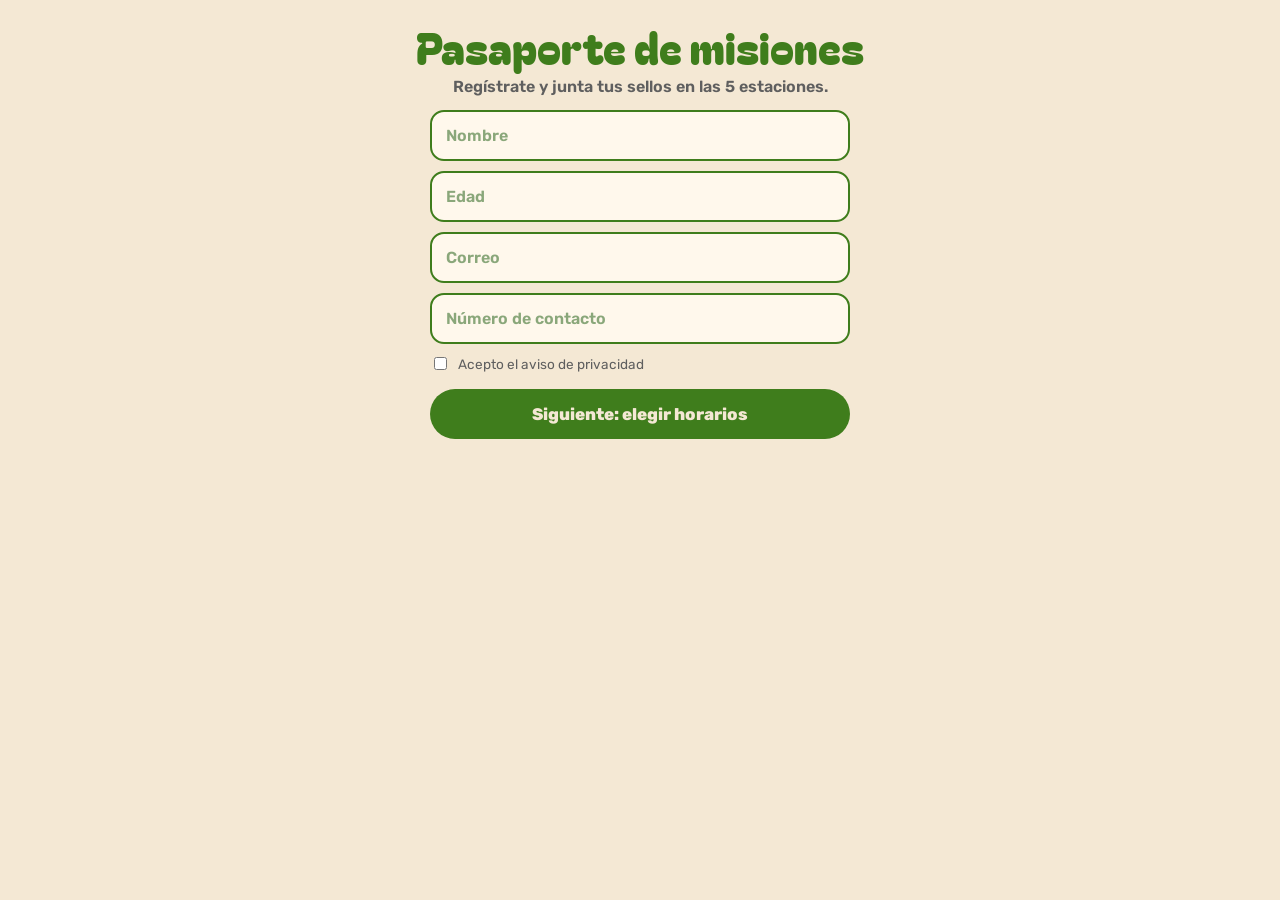
==== index.html @ cc2224c9 "prueba" ====
<!doctype html>
<html lang="es">
  <head>
    <meta charset="utf-8" />
    <meta name="viewport" content="width=device-width,initial-scale=1" />
    <title>Pasaporte de Misiones</title>
    <link
      href="https://fonts.googleapis.com/css2?family=Bagel+Fat+One&family=Rubik:wght@400;600;800&display=swap"
      rel="stylesheet"
    />
    <link rel="stylesheet" href="style.css" />
  </head>
  <body>
    <main>
      <!-- Paso 1: datos -->
      <section id="reg" hidden>
        <h1>Pasaporte de misiones</h1>
        <p class="sub">Regístrate y junta tus sellos en las 5 estaciones.</p>
        <form id="f" autocomplete="on">
          <input
            name="name"
            placeholder="Nombre"
            required
            maxlength="80"
            autocomplete="name"
          />
          <input
            name="age"
            type="number"
            inputmode="numeric"
            min="5"
            max="99"
            placeholder="Edad"
            required
          />
          <input
            name="email"
            type="email"
            placeholder="Correo"
            required
            autocomplete="email"
          />
          <input
            name="phone"
            type="tel"
            inputmode="tel"
            placeholder="Número de contacto"
            required
            autocomplete="tel"
          />
          <label class="chk"
            ><input type="checkbox" required /> Acepto el aviso de
            privacidad</label
          >
          <button id="go">Siguiente: elegir horarios</button>
        </form>
      </section>

      <!-- Paso 2: horarios -->
      <section id="sched" hidden>
        <h1>Elige tus horarios</h1>
        <p class="sub">
          Un horario por franja y cada actividad solo una vez por día. Es
          opcional, puedes cambiarlo después.
        </p>
        <div id="slots"></div>
        <button id="ok" type="button">Crear mi pasaporte</button>
        <button id="back" type="button" class="sec">Volver</button>
      </section>

      <!-- Pasaporte -->
      <section id="pass" hidden>
        <p class="sub" id="who"></p>
        <div class="stage" id="stage">
          <div class="scale">
            <div
              class="book"
              id="book"
              role="button"
              tabindex="0"
              aria-label="Abrir o cerrar pasaporte"
            >
              <div class="page right" id="right"></div>
              <div class="cover">
                <div class="face front">
                  <h2>Pasaporte<br />de misiones</h2>
                  <b>Playbook House</b>
                  <img
                    class="art"
                    src="img/unamas.png"
                    alt=""
                    onerror="this.remove()"
                  />
                </div>
                <div class="face back page" id="left"></div>
              </div>
            </div>
          </div>
        </div>
        <p class="hint" id="hint"></p>
        <p class="count"><b id="n">0</b> de 5 sellos</p>
        <div id="mine"></div>
        <button id="cal" type="button" hidden>Agregar a mi calendario</button>
        <button id="edit" type="button" class="sec">Mis horarios</button>
      </section>
    </main>
    <div id="toast" role="status"></div>
    <script type="module" src="app.js"></script>
  </body>
</html>
---- style.css ----
:root{--g:#3f7d1c;--l:#d9a9ee;--c:#f4e8d4;--k:#5f5f5f;--pg:#fdf6ea}
*{box-sizing:border-box}
body{margin:0;background:var(--c);color:var(--g);font-family:Rubik,system-ui,sans-serif;min-height:100vh;overflow-x:hidden}
main{max-width:520px;margin:auto;padding:20px 14px 56px;text-align:center}
h1{font-family:'Bagel Fat One',Impact,sans-serif;font-weight:400;font-size:2.7rem;line-height:.95;margin:6px 0 10px}
.sub{margin:0 0 14px;color:var(--k);font-weight:600}
form{display:grid;gap:10px;text-align:left;max-width:420px;margin:auto}
input:not([type=checkbox]){width:100%;padding:14px;border:2.5px solid var(--g);border-radius:14px;background:#fff8ec;font:600 1rem Rubik;color:var(--g)}
input::placeholder{color:#8aa77a}
input:focus-visible,button:focus-visible,.book:focus-visible{outline:3px solid var(--l);outline-offset:4px}
.chk{font-size:.85rem;color:var(--k);display:flex;gap:8px;align-items:center}
button{margin-top:6px;padding:15px;border:0;border-radius:999px;background:var(--g);color:var(--c);font:800 1.05rem Rubik;cursor:pointer}
button:disabled{opacity:.6}
.count{font-size:1.05rem;margin:6px 0 0;color:var(--k)}.count b{color:var(--g);font-size:1.6rem}
.hint{min-height:1.4em;margin:14px 0 0;font-weight:800}

/* Librito */
.stage{height:calc(440px*var(--s,1));display:flex;justify-content:center;transition:height .8s}
.scale{width:300px;height:440px;transform:scale(var(--s,1));transform-origin:top center;perspective:1800px;transition:transform .8s}
.book{position:relative;width:300px;height:440px;transform-style:preserve-3d;transition:transform .9s;cursor:pointer;-webkit-tap-highlight-color:transparent}
.book.open{transform:translateX(150px)}
.page,.face{position:absolute;inset:0;background:var(--pg);box-shadow:0 8px 22px #0003}
.right{border-radius:6px 14px 14px 6px}
.page{padding:18px 14px 14px;display:flex;flex-direction:column;align-items:center;justify-content:space-between}
.cover{position:absolute;inset:0;z-index:2;transform-origin:left center;transform-style:preserve-3d;transition:transform .9s cubic-bezier(.5,0,.2,1)}
.book.open .cover{transform:rotateY(-180deg)}
.face{-webkit-backface-visibility:hidden;backface-visibility:hidden;border-radius:6px 14px 14px 6px;overflow:hidden}
.front{display:flex;flex-direction:column;align-items:center;justify-content:space-between;padding:34px 18px 24px;border-left:6px solid #e6d3b6}
.front h2{font:400 2.6rem/.95 'Bagel Fat One',Impact,sans-serif;margin:0}
.front b{letter-spacing:.2em;font-size:.75rem;text-transform:uppercase}
.art{order:2;flex:1;min-height:0;width:100%;margin:16px 0;object-fit:contain}
.front h2{order:1}
.front b{order:3}
.back{transform:rotateY(180deg);border-radius:14px 6px 6px 14px}

/* Estaciones */
.slot{display:flex;flex-direction:column;align-items:center;gap:6px}
.pill{display:inline-flex;align-items:center;gap:6px;border:2.5px solid var(--g);border-radius:999px;padding:2px 12px 2px 3px;font:800 .85rem Rubik;text-transform:uppercase}
.pill i{font-style:normal;background:var(--l);border-radius:999px;padding:1px 7px}
.ring{--d:86px;width:var(--d);height:var(--d);border:3px solid var(--g);border-radius:50%;position:relative;display:grid;place-items:center}
.back .ring{--d:112px}
.ring::before,.ring::after{content:"✦";position:absolute;top:50%;color:var(--l);font-size:18px;transform:translateY(-50%)}
.ring::before{left:calc(var(--d)*-.34)}.ring::after{right:calc(var(--d)*-.34)}
.ring img{width:94%;height:94%;object-fit:contain;transform:rotate(-6deg)}
.ring img.new{animation:slam .6s cubic-bezier(.2,1.4,.4,1)}
.fb{width:88%;height:88%;border-radius:50%;background:var(--l);display:grid;place-items:center;font:400 2rem 'Bagel Fat One'}
.spin{position:absolute;inset:5px;border:5px solid #d9a9ee66;border-top-color:var(--g);border-radius:50%;animation:rot .8s linear infinite}
.ring.load{animation:pulse 1s ease-in-out infinite}
.foot{width:100%;border-top:2.5px solid var(--g);padding-top:7px;font:800 .62rem Rubik;letter-spacing:.07em;text-transform:uppercase;color:var(--k)}
.foot.hit{color:var(--g)}.foot.hit::before{content:"★ "}
@keyframes slam{0%{transform:scale(2.8) rotate(20deg);opacity:0}55%{opacity:1}100%{transform:scale(1) rotate(-6deg)}}
@keyframes rot{to{transform:rotate(360deg)}}
@keyframes pulse{50%{background:#d9a9ee44}}
.dots::after{content:"";animation:dots 1.2s steps(4) infinite}
@keyframes dots{0%{content:""}25%{content:"."}50%{content:".."}75%{content:"..."}}
.cf{position:fixed;top:-16px;width:9px;height:14px;border-radius:2px;pointer-events:none;animation:fall 2s ease-in forwards;z-index:9}
@keyframes fall{to{transform:translateY(110vh) rotate(720deg)}}
#toast{position:fixed;left:50%;bottom:24px;transform:translate(-50%,120px);background:var(--g);color:var(--c);padding:12px 20px;border-radius:999px;font-weight:800;transition:transform .3s;max-width:90%;z-index:10}
#toast.show{transform:translate(-50%,0)}

/* Horarios */
#sched{max-width:420px;margin:auto}
.blk{text-align:left;margin:0 0 14px}
.blk h3,#mine h3{margin:0 0 6px;font:800 .95rem Rubik}
.opts{display:grid;grid-template-columns:repeat(auto-fit,minmax(110px,1fr));gap:8px}
.opt{margin:0;padding:10px 6px;border:2.5px solid var(--g);border-radius:14px;background:#fff8ec;color:var(--g);font:800 .9rem Rubik;display:flex;flex-direction:column;gap:2px;align-items:center}
.opt small{font:600 .7rem Rubik;color:var(--k)}
.opt.on{background:var(--g);color:var(--c)}
.opt.on small{color:var(--c)}
.opt:disabled{opacity:.45;text-decoration:line-through}
button.sec{background:transparent;color:var(--g);border:2.5px solid var(--g);margin-left:6px}
#mine{margin:14px 0 8px;color:var(--k)}
#mine p{margin:2px 0}
#sched #ok,#sched .sec{margin-top:10px}
#cal,#edit{margin:10px 3px 0}
#cal[hidden]{display:none}

@media (prefers-reduced-motion:reduce){*{animation-duration:.01ms!important;transition-duration:.01ms!important}}

/* Pestañas de día */
.tabs{display:flex;gap:8px;margin:0 0 16px}
.tab{flex:1;margin:0;padding:11px 6px;border:2.5px solid var(--g);background:transparent;color:var(--g);font:800 .95rem Rubik}
.tab.on{background:var(--g);color:var(--c)}
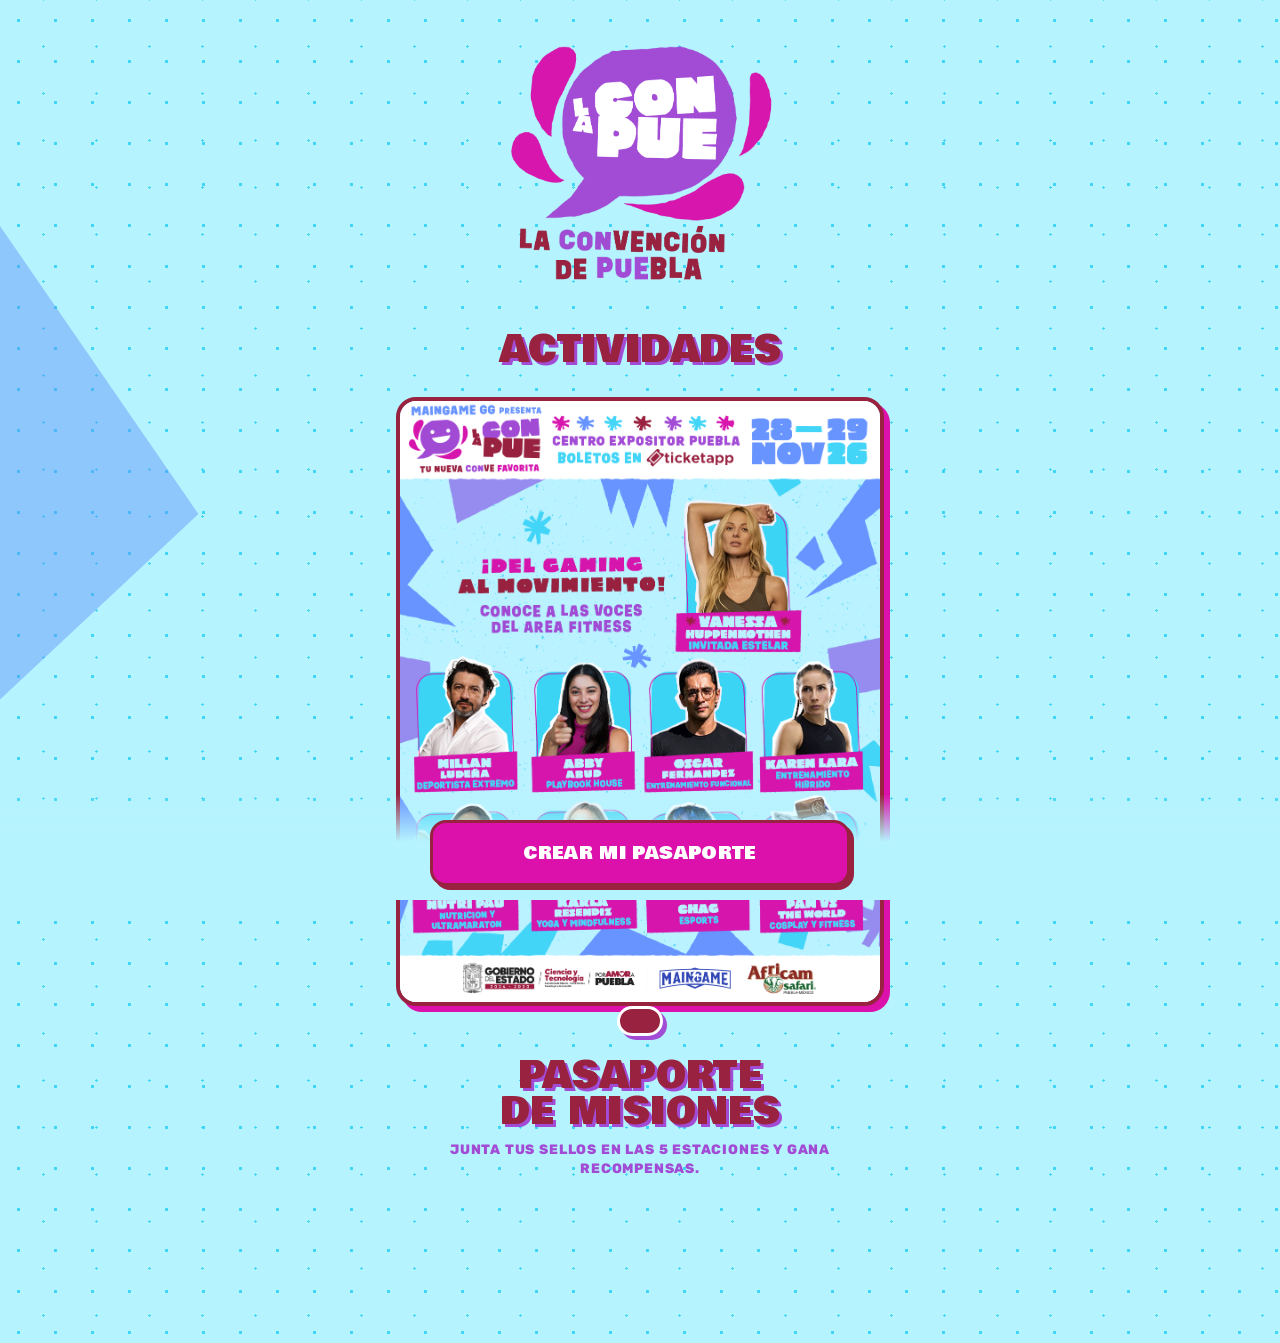
==== commit 5531a9ea: "vista bonita" ====
--- a/index.html
+++ b/index.html
@@ -2,18 +2,55 @@
 <html lang="es">
   <head>
     <meta charset="utf-8" />
-    <meta name="viewport" content="width=device-width,initial-scale=1" />
-    <title>Pasaporte de Misiones</title>
+    <meta
+      name="viewport"
+      content="width=device-width,initial-scale=1,viewport-fit=cover"
+    />
+    <meta name="theme-color" content="#b5f3fe" />
+    <title>Pasaporte de Misiones · La ConPue</title>
     <link
-      href="https://fonts.googleapis.com/css2?family=Bagel+Fat+One&family=Rubik:wght@400;600;800&display=swap"
+      href="https://fonts.googleapis.com/css2?family=Bagel+Fat+One&family=Bowlby+One&family=Rubik:wght@400;600;800;900&display=swap"
       rel="stylesheet"
     />
     <link rel="stylesheet" href="style.css" />
   </head>
   <body>
     <main>
+      <!-- Inicio: logo + cartel -->
+      <section id="home" hidden>
+        <img
+          class="logo"
+          src="img/logo.png"
+          alt="La ConPue"
+          onerror="this.remove()"
+        />
+        <br />
+        <h1>Actividades<br /></h1>
+        <br />
+        <img
+          class="poster"
+          src="img/cartel.png"
+          alt="¡Del gaming al movimiento! Conoce a las voces del área fitness"
+          onerror="this.remove()"
+        />
+        <br />
+        <h1>Pasaporte<br />de misiones</h1>
+        <p class="sub">
+          Junta tus sellos en las 5 estaciones y gana recompensas.
+        </p>
+        <div class="cta">
+          <button id="start" type="button">Crear mi pasaporte</button>
+        </div>
+      </section>
+
       <!-- Paso 1: datos -->
       <section id="reg" hidden>
+        <img
+          class="mini"
+          src="img/logo.png"
+          alt="La ConPue"
+          onerror="this.remove()"
+        />
         <h1>Pasaporte de misiones</h1>
         <p class="sub">Regístrate y junta tus sellos en las 5 estaciones.</p>
         <form id="f" autocomplete="on">
@@ -58,6 +95,12 @@
 
       <!-- Paso 2: horarios -->
       <section id="sched" hidden>
+        <img
+          class="mini"
+          src="img/logo.png"
+          alt="La ConPue"
+          onerror="this.remove()"
+        />
         <h1>Elige tus horarios</h1>
         <p class="sub">
           Un horario por franja y cada actividad solo una vez por día. Es
@@ -70,6 +113,12 @@
 
       <!-- Pasaporte -->
       <section id="pass" hidden>
+        <img
+          class="mini"
+          src="img/logo.png"
+          alt="La ConPue"
+          onerror="this.remove()"
+        />
         <p class="sub" id="who"></p>
         <div class="stage" id="stage">
           <div class="scale">
@@ -99,9 +148,11 @@
         </div>
         <p class="hint" id="hint"></p>
         <p class="count"><b id="n">0</b> de 5 sellos</p>
+        <div class="acts">
+          <button id="cal" type="button" hidden>Agregar a mi calendario</button>
+          <button id="edit" type="button" class="sec">Mis horarios</button>
+        </div>
         <div id="mine"></div>
-        <button id="cal" type="button" hidden>Agregar a mi calendario</button>
-        <button id="edit" type="button" class="sec">Mis horarios</button>
       </section>
     </main>
     <div id="toast" role="status"></div>
--- a/style.css
+++ b/style.css
@@ -1,20 +1,88 @@
-:root{--g:#3f7d1c;--l:#d9a9ee;--c:#f4e8d4;--k:#5f5f5f;--pg:#fdf6ea}
+/* ===== Paleta La ConPue ===== */
+:root{
+  --cy:#b5f3fe;   /* fondo celeste */
+  --pu:#a24cd5;   /* morado */
+  --mg:#dc10aa;   /* magenta */
+  --mr:#992240;   /* vino */
+  --bl:#6193f9;   /* azul */
+  --lv:#9c8ef5;   /* lavanda */
+  --sk:#3dd5f5;   /* cian */
+  --ink:#4a1d6b;
+}
 *{box-sizing:border-box}
-body{margin:0;background:var(--c);color:var(--g);font-family:Rubik,system-ui,sans-serif;min-height:100vh;overflow-x:hidden}
-main{max-width:520px;margin:auto;padding:20px 14px 56px;text-align:center}
-h1{font-family:'Bagel Fat One',Impact,sans-serif;font-weight:400;font-size:2.7rem;line-height:.95;margin:6px 0 10px}
-.sub{margin:0 0 14px;color:var(--k);font-weight:600}
-form{display:grid;gap:10px;text-align:left;max-width:420px;margin:auto}
-input:not([type=checkbox]){width:100%;padding:14px;border:2.5px solid var(--g);border-radius:14px;background:#fff8ec;font:600 1rem Rubik;color:var(--g)}
-input::placeholder{color:#8aa77a}
-input:focus-visible,button:focus-visible,.book:focus-visible{outline:3px solid var(--l);outline-offset:4px}
-.chk{font-size:.85rem;color:var(--k);display:flex;gap:8px;align-items:center}
-button{margin-top:6px;padding:15px;border:0;border-radius:999px;background:var(--g);color:var(--c);font:800 1.05rem Rubik;cursor:pointer}
-button:disabled{opacity:.6}
-.count{font-size:1.05rem;margin:6px 0 0;color:var(--k)}.count b{color:var(--g);font-size:1.6rem}
-.hint{min-height:1.4em;margin:14px 0 0;font-weight:800}
+html{-webkit-text-size-adjust:100%}
+body{
+  margin:0;color:var(--ink);font-family:Rubik,system-ui,sans-serif;
+  min-height:100vh;min-height:100dvh;overflow-x:hidden;background-color:var(--cy);
+  background-image:
+    radial-gradient(var(--sk) 1.3px,transparent 1.8px),
+    radial-gradient(var(--sk) 1px,transparent 1.5px);
+  background-size:37px 41px,53px 47px;
+  background-position:0 0,17px 23px;
+}
+/* Figuras sueltas del cartel */
+body::before{
+  content:"";position:fixed;inset:0;z-index:-1;pointer-events:none;
+  background:url("data:image/svg+xml,%3Csvg xmlns='http://www.w3.org/2000/svg' viewBox='0 0 400 800' preserveAspectRatio='xMidYMid slice'%3E%3Cpolygon points='0,0 190,0 130,95 0,62' fill='%239c8ef5' opacity='.55'/%3E%3Cpolygon points='400,0 400,180 305,62 335,0' fill='%236193f9' opacity='.5'/%3E%3Cpolygon points='0,330 62,420 0,478' fill='%236193f9' opacity='.45'/%3E%3Cpolygon points='400,640 400,800 265,800 335,700' fill='%239c8ef5' opacity='.5'/%3E%3Cpolygon points='0,715 95,800 0,800' fill='%233dd5f5' opacity='.55'/%3E%3C/svg%3E") center/cover no-repeat;
+}
+main{max-width:520px;margin:auto;padding:18px 16px calc(150px + env(safe-area-inset-bottom));text-align:center}
 
-/* Librito */
+/* ===== Tipografía ===== */
+h1{
+  font:400 2.3rem/1 'Bowlby One',Impact,sans-serif;text-transform:uppercase;
+  color:var(--mr);margin:10px 0 10px;letter-spacing:.01em;
+  text-shadow:3px 3px 0 var(--pu);
+}
+.sub{margin:0 0 16px;color:var(--pu);font:800 .85rem/1.35 Rubik;text-transform:uppercase;letter-spacing:.06em}
+h3{font-family:'Bowlby One',Impact,sans-serif;font-weight:400}
+
+/* ===== Logo y cartel ===== */
+.logo{display:block;width:min(300px,78%);height:auto;margin:0 auto 14px}
+.mini{display:block;width:min(150px,42%);height:auto;margin:0 auto 6px}
+.poster{
+  display:block;width:100%;height:auto;border-radius:20px;border:4px solid var(--mr);
+  box-shadow:6px 6px 0 var(--mg);margin:0 0 22px;background:#fff
+}
+
+/* ===== Formularios y botones ===== */
+form{display:grid;gap:12px;text-align:left;max-width:420px;margin:auto}
+input:not([type=checkbox]){
+  width:100%;padding:14px;border:3px solid var(--pu);border-radius:16px;background:#fff;
+  font:700 1rem Rubik;color:var(--mr);box-shadow:4px 4px 0 #a24cd566
+}
+input::placeholder{color:#a58bc0;font-weight:600}
+input:focus{outline:none;border-color:var(--mg);box-shadow:4px 4px 0 var(--mg)}
+input:focus-visible,button:focus-visible,.book:focus-visible{outline:3px solid var(--mg);outline-offset:4px}
+.chk{font-size:.85rem;color:var(--ink);font-weight:600;display:flex;gap:8px;align-items:center}
+.chk input{accent-color:var(--mg);width:20px;height:20px}
+button{
+  margin-top:6px;padding:14px 22px;border:3px solid var(--mr);border-radius:16px;
+  background:var(--mg);color:#fff;font:400 1.02rem 'Bowlby One',Impact,sans-serif;text-transform:uppercase;
+  letter-spacing:.02em;cursor:pointer;box-shadow:4px 4px 0 var(--mr);
+  transition:transform .08s,box-shadow .08s;-webkit-tap-highlight-color:transparent
+}
+button:active:not(:disabled){transform:translate(3px,3px);box-shadow:1px 1px 0 var(--mr)}
+button:disabled{opacity:.55;cursor:default}
+button.sec{background:#fff;color:var(--pu);border-color:var(--pu);box-shadow:4px 4px 0 var(--pu);margin-left:6px}
+button.sec:active:not(:disabled){box-shadow:1px 1px 0 var(--pu)}
+
+/* Botón fijo del inicio */
+.cta{
+  position:fixed;left:0;right:0;bottom:0;z-index:5;padding:26px 18px calc(14px + env(safe-area-inset-bottom));
+  background:linear-gradient(to bottom,#b5f3fe00,var(--cy) 45%)
+}
+.cta button{display:block;width:100%;max-width:420px;margin:0 auto;padding:16px;font-size:1.1rem}
+
+/* ===== Pasaporte (conserva sus colores originales) ===== */
+.scale{--g:#3f7d1c;--l:#d9a9ee;--c:#f4e8d4;--k:#5f5f5f;--pg:#fdf6ea}
+#who{
+  display:inline-block;background:var(--mg);color:#fff;border:3px solid var(--mr);border-radius:12px;
+  padding:6px 16px;margin:6px 0 16px;transform:rotate(-2deg);box-shadow:3px 3px 0 var(--mr);letter-spacing:.04em
+}
+.count{font:800 1rem Rubik;margin:8px 0 0;color:var(--ink);text-transform:uppercase;letter-spacing:.04em}
+.count b{color:var(--mg);font:400 1.9rem 'Bowlby One',Impact,sans-serif}
+.hint{min-height:1.4em;margin:14px 0 0;font-weight:800;color:var(--mr)}
+
 .stage{height:calc(440px*var(--s,1));display:flex;justify-content:center;transition:height .8s}
 .scale{width:300px;height:440px;transform:scale(var(--s,1));transform-origin:top center;perspective:1800px;transition:transform .8s}
 .book{position:relative;width:300px;height:440px;transform-style:preserve-3d;transition:transform .9s;cursor:pointer;-webkit-tap-highlight-color:transparent}
@@ -25,13 +93,13 @@
 .cover{position:absolute;inset:0;z-index:2;transform-origin:left center;transform-style:preserve-3d;transition:transform .9s cubic-bezier(.5,0,.2,1)}
 .book.open .cover{transform:rotateY(-180deg)}
 .face{-webkit-backface-visibility:hidden;backface-visibility:hidden;border-radius:6px 14px 14px 6px;overflow:hidden}
-.front{display:flex;flex-direction:column;align-items:center;justify-content:space-between;padding:34px 18px 24px;border-left:6px solid #e6d3b6}
+.front{display:flex;flex-direction:column;align-items:center;justify-content:space-between;padding:34px 18px 24px;border-left:6px solid #e6d3b6;color:var(--g)}
 .front h2{font:400 2.6rem/.95 'Bagel Fat One',Impact,sans-serif;margin:0}
 .front b{letter-spacing:.2em;font-size:.75rem;text-transform:uppercase}
 .art{order:2;flex:1;min-height:0;width:100%;margin:16px 0;object-fit:contain}
 .front h2{order:1}
 .front b{order:3}
-.back{transform:rotateY(180deg);border-radius:14px 6px 6px 14px}
+.back{transform:rotateY(180deg);border-radius:14px 6px 6px 14px;color:var(--g)}
 
 /* Estaciones */
 .slot{display:flex;flex-direction:column;align-items:center;gap:6px}
@@ -55,29 +123,45 @@
 @keyframes dots{0%{content:""}25%{content:"."}50%{content:".."}75%{content:"..."}}
 .cf{position:fixed;top:-16px;width:9px;height:14px;border-radius:2px;pointer-events:none;animation:fall 2s ease-in forwards;z-index:9}
 @keyframes fall{to{transform:translateY(110vh) rotate(720deg)}}
-#toast{position:fixed;left:50%;bottom:24px;transform:translate(-50%,120px);background:var(--g);color:var(--c);padding:12px 20px;border-radius:999px;font-weight:800;transition:transform .3s;max-width:90%;z-index:10}
+
+/* ===== Aviso ===== */
+#toast{
+  position:fixed;left:50%;bottom:calc(24px + env(safe-area-inset-bottom));transform:translate(-50%,160px);
+  background:var(--mr);color:#fff;border:3px solid #fff;padding:12px 20px;border-radius:16px;
+  font-weight:800;transition:transform .3s;max-width:90%;z-index:10;box-shadow:4px 4px 0 var(--pu)
+}
 #toast.show{transform:translate(-50%,0)}
 
-/* Horarios */
+/* ===== Horarios ===== */
 #sched{max-width:420px;margin:auto}
-.blk{text-align:left;margin:0 0 14px}
-.blk h3,#mine h3{margin:0 0 6px;font:800 .95rem Rubik}
-.opts{display:grid;grid-template-columns:repeat(auto-fit,minmax(110px,1fr));gap:8px}
-.opt{margin:0;padding:10px 6px;border:2.5px solid var(--g);border-radius:14px;background:#fff8ec;color:var(--g);font:800 .9rem Rubik;display:flex;flex-direction:column;gap:2px;align-items:center}
-.opt small{font:600 .7rem Rubik;color:var(--k)}
-.opt.on{background:var(--g);color:var(--c)}
-.opt.on small{color:var(--c)}
-.opt:disabled{opacity:.45;text-decoration:line-through}
-button.sec{background:transparent;color:var(--g);border:2.5px solid var(--g);margin-left:6px}
-#mine{margin:14px 0 8px;color:var(--k)}
-#mine p{margin:2px 0}
-#sched #ok,#sched .sec{margin-top:10px}
-#cal,#edit{margin:10px 3px 0}
+.tabs{display:flex;gap:10px;margin:0 0 18px}
+.tab{flex:1;margin:0;padding:12px 6px;font-size:.9rem;background:#fff;color:var(--pu);border-color:var(--pu);box-shadow:4px 4px 0 var(--pu)}
+.tab.on{background:var(--pu);color:#fff;border-color:var(--ink);box-shadow:4px 4px 0 var(--ink)}
+.blk{text-align:left;margin:0 0 16px}
+.blk h3{margin:0 0 8px;font-size:.95rem;color:var(--mr);letter-spacing:.02em}
+.opts{display:grid;grid-template-columns:repeat(auto-fit,minmax(110px,1fr));gap:10px}
+.opt{
+  margin:0;padding:11px 6px;border:3px solid var(--pu);border-radius:16px;background:#fff;color:var(--ink);
+  font:900 .85rem Rubik;text-transform:uppercase;letter-spacing:.02em;
+  display:flex;flex-direction:column;gap:2px;align-items:center;box-shadow:3px 3px 0 var(--pu)
+}
+.opt small{font:700 .7rem Rubik;color:var(--pu);text-transform:none}
+.opt.on{background:var(--mg);color:#fff;border-color:var(--mr);box-shadow:3px 3px 0 var(--mr)}
+.opt.on small{color:#fff}
+.opt:disabled{opacity:.45;text-decoration:line-through;box-shadow:none}
+#sched #ok,#sched .sec{margin-top:12px}
+
+/* ===== Mis horarios ===== */
+.acts{display:flex;flex-wrap:wrap;justify-content:center;gap:10px;margin:14px 0 0}
+.acts button{margin:0}
 #cal[hidden]{display:none}
+#mine{
+  margin:20px auto 8px;max-width:360px;text-align:left;background:#fff;border:3px solid var(--pu);
+  border-radius:18px;padding:14px 16px;box-shadow:4px 4px 0 var(--pu);color:var(--ink)
+}
+#mine:empty{display:none}
+#mine h3{margin:0 0 8px;font-size:1rem;color:var(--mr)}
+#mine p{margin:5px 0;font-weight:600}
+#mine b{color:var(--mg)}
 
-@media (prefers-reduced-motion:reduce){*{animation-duration:.01ms!important;transition-duration:.01ms!important}}
-
-/* Pestañas de día */
-.tabs{display:flex;gap:8px;margin:0 0 16px}
-.tab{flex:1;margin:0;padding:11px 6px;border:2.5px solid var(--g);background:transparent;color:var(--g);font:800 .95rem Rubik}
-.tab.on{background:var(--g);color:var(--c)}+@media (prefers-reduced-motion:reduce){*{animation-duration:.01ms!important;transition-duration:.01ms!important}}
